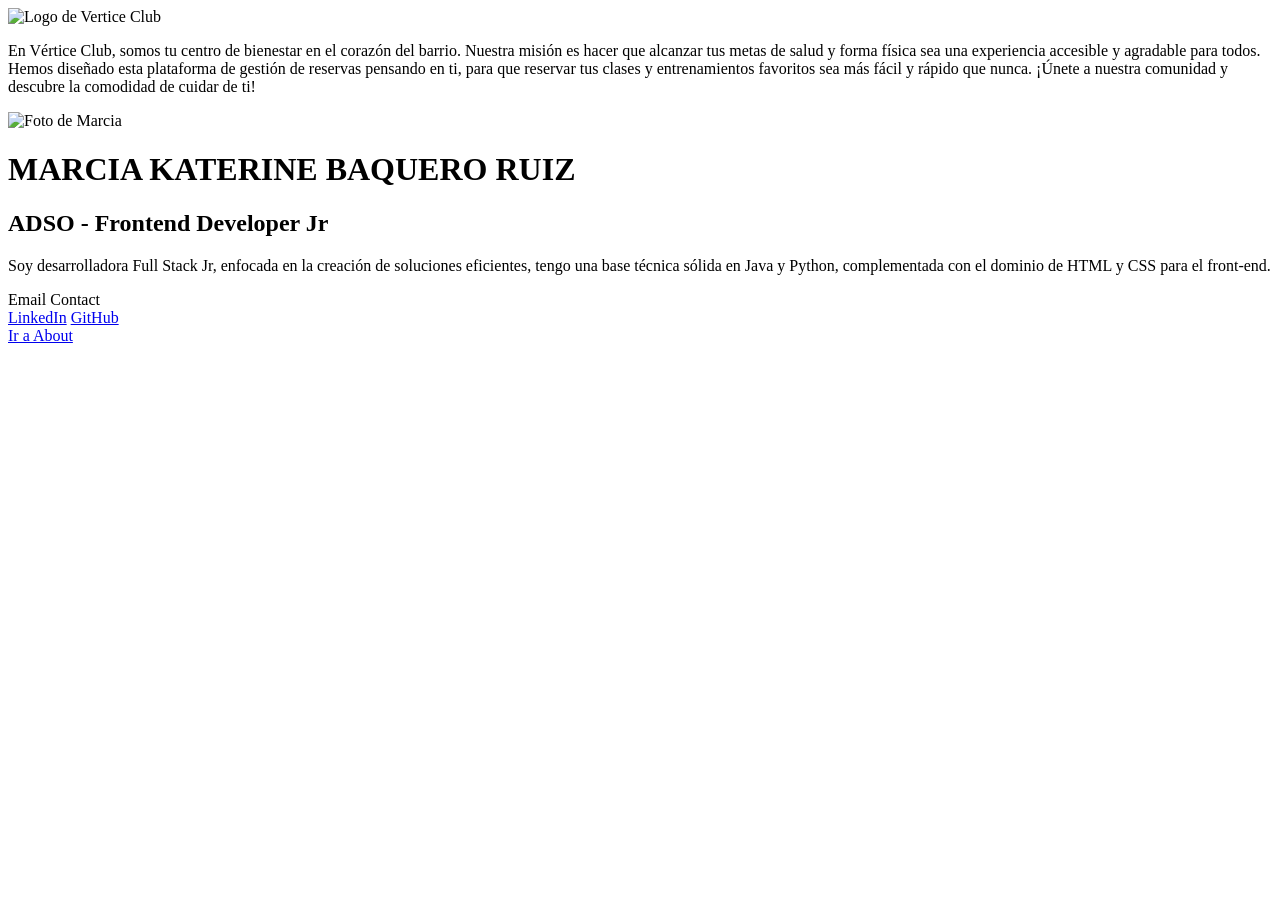
==== index.html @ d3f329b2 "Agregué About Us" ====
<!DOCTYPE html>
<html lang="en">
<head>
    <meta charset="UTF-8">
    <meta name="viewport" content="width=device-width, initial-scale=1.0">
    <title>Vertice Club</title>
    <link href="https://jsdelivr.net" rel="stylesheet" integrity="sha384-QWTKZyjpPEjISv5WaRU9OFeRpok6YctnYmDr5pNlyT2bRjXh0JMhjY6hW+ALEwIH" crossorigin="anonymous">
</head>
  <body>
    <section> <img src="logovertice.jpg" alt="Logo de Vertice Club" class="logo"> </section>
    

    <p class="descripcion"> En Vértice Club, somos tu centro de bienestar en el corazón del barrio. Nuestra misión es hacer que alcanzar tus metas de salud y forma física sea una experiencia accesible y agradable para todos. Hemos diseñado esta plataforma de gestión de reservas pensando en ti, para que reservar tus clases y entrenamientos favoritos sea más fácil y rápido que nunca. ¡Únete a nuestra comunidad y descubre la comodidad de cuidar de ti! </p>
           
        <img src="foto.jpg" alt="Foto de Marcia" class="foto-perfil">
            <div class="contenido">
                <h1>MARCIA KATERINE BAQUERO RUIZ</h1>
                <h2>ADSO - Frontend Developer Jr</h2>
                <p>Soy desarrolladora Full Stack Jr, enfocada en la creación de soluciones eficientes, tengo una base técnica sólida en Java y Python, complementada con el dominio de HTML y CSS para el front-end.</p>
                <div class="footer-contacto">
                    <span>Email Contact</span>
                    <div class="links">
                        <a href="#">LinkedIn</a>
                        <a href="#">GitHub</a>
                    </div>
                </div>
            </div>
        </div>

    <a href="views/about/aboutUs.html">Ir a About</a>
    <script src="https://jsdelivr.net" integrity="sha384-YvpcrYf0tY3lHB60NNkmXc5s9fDVZLESaAA55NDzOxhy9GkcIdslK1eN7N6jIeHz" crossorigin="anonymous"></script>
</body>
</html>
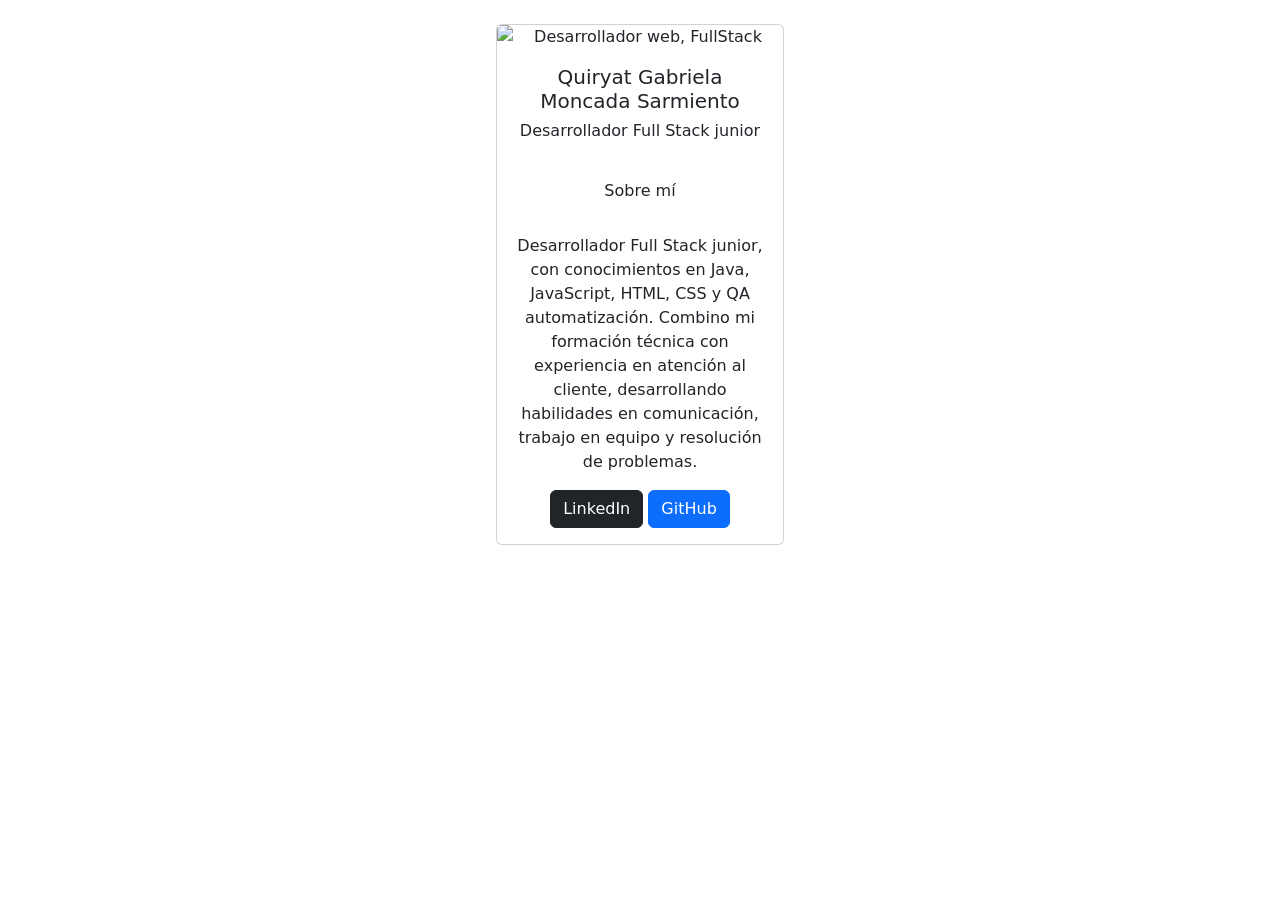
==== commit d89b7edf: "Agrego Card Quiryat" ====
--- a/index.html
+++ b/index.html
@@ -1,33 +1,50 @@
 <!DOCTYPE html>
 <html lang="en">
+
 <head>
     <meta charset="UTF-8">
     <meta name="viewport" content="width=device-width, initial-scale=1.0">
-    <title>Vertice Club</title>
-    <link href="https://jsdelivr.net" rel="stylesheet" integrity="sha384-QWTKZyjpPEjISv5WaRU9OFeRpok6YctnYmDr5pNlyT2bRjXh0JMhjY6hW+ALEwIH" crossorigin="anonymous">
+    <title>Vertice</title>
+    <link href="https://cdn.jsdelivr.net/npm/bootstrap@5.3.0/dist/css/bootstrap.min.css" rel="stylesheet">
+    <link href="https://jsdelivr.net" rel="stylesheet"
+        integrity="sha384-QWTKZyjpPEjISv5WaRU9OFeRpok6YctnYmDr5pNlyT2bRjXh0JMhjY6hW+ALEwIH" crossorigin="anonymous">
 </head>
-  <body>
-    <section> <img src="logovertice.jpg" alt="Logo de Vertice Club" class="logo"> </section>
-    
 
-    <p class="descripcion"> En Vértice Club, somos tu centro de bienestar en el corazón del barrio. Nuestra misión es hacer que alcanzar tus metas de salud y forma física sea una experiencia accesible y agradable para todos. Hemos diseñado esta plataforma de gestión de reservas pensando en ti, para que reservar tus clases y entrenamientos favoritos sea más fácil y rápido que nunca. ¡Únete a nuestra comunidad y descubre la comodidad de cuidar de ti! </p>
-           
-        <img src="foto.jpg" alt="Foto de Marcia" class="foto-perfil">
-            <div class="contenido">
-                <h1>MARCIA KATERINE BAQUERO RUIZ</h1>
-                <h2>ADSO - Frontend Developer Jr</h2>
-                <p>Soy desarrolladora Full Stack Jr, enfocada en la creación de soluciones eficientes, tengo una base técnica sólida en Java y Python, complementada con el dominio de HTML y CSS para el front-end.</p>
-                <div class="footer-contacto">
-                    <span>Email Contact</span>
-                    <div class="links">
-                        <a href="#">LinkedIn</a>
-                        <a href="#">GitHub</a>
-                    </div>
-                </div>
+<body>
+ 
+    <div class="container mt-4 d-flex justify-content-center">
+
+        <div class="card text-center" style="width: 18rem;">
+            <img src="https://encrypted-tbn0.gstatic.com/images?q=tbn:ANd9GcQmP0s5vjTHID43wVoCRquppeLxONSdfTkIDA&s"
+                class="card-img-top" alt="Desarrollador web, FullStack">
+            <div class="card-body">
+                <h5 class="card-title text-center">Quiryat Gabriela Moncada Sarmiento</h5>
+                <h6>Desarrollador Full Stack junior</h6>
+                <br>
+                <button class="btn mx-auto mb-3">
+                    Sobre mí
+                </button>
+                <br>
+                    <p class="card-text text-center mt-2">Desarrollador Full Stack junior, con
+                        conocimientos en
+                        Java, JavaScript, HTML, CSS y QA automatización. Combino mi formación técnica con experiencia en
+                        atención al cliente,
+                        desarrollando habilidades en comunicación, trabajo en equipo y resolución de problemas.
+                    </p>
+                <section>
+                    <a href="https://www.linkedin.com/in/quiryat-gabriela-moncada-sarmiento-fullstack/"
+                        class="btn btn-dark LinkedIn">LinkedIn</a>
+                    <a href="https://github.com/QuiryatM" class="btn btn-primary GitHub">GitHub</a>
+                </section>
+                
             </div>
         </div>
+    </div>
+    
+    <script src="https://cdn.jsdelivr.net/npm/bootstrap@5.3.8/dist/js/bootstrap.bundle.min.js"
+        integrity="sha384-FKyoEForCGlyvwx9Hj09JcYn3nv7wiPVlz7YYwJrWVcXK/BmnVDxM+D2scQbITxI"
+        crossorigin="anonymous">
+    </script>
+</body>
 
-    <a href="views/about/aboutUs.html">Ir a About</a>
-    <script src="https://jsdelivr.net" integrity="sha384-YvpcrYf0tY3lHB60NNkmXc5s9fDVZLESaAA55NDzOxhy9GkcIdslK1eN7N6jIeHz" crossorigin="anonymous"></script>
-</body>
 </html>
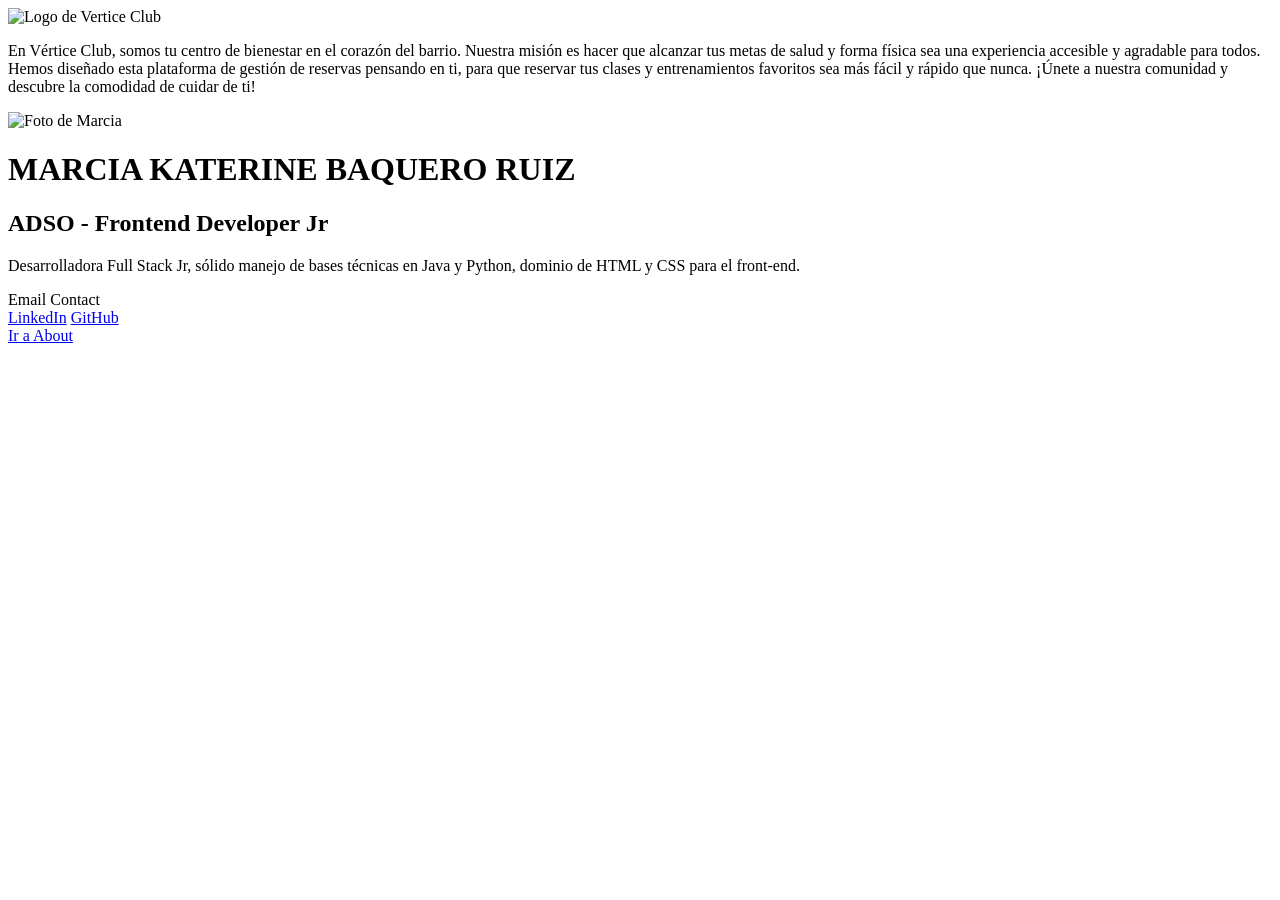
==== commit 0ed77125: "Mejoré estructura de la card" ====
--- a/index.html
+++ b/index.html
@@ -1,50 +1,33 @@
 <!DOCTYPE html>
 <html lang="en">
-
 <head>
     <meta charset="UTF-8">
     <meta name="viewport" content="width=device-width, initial-scale=1.0">
-    <title>Vertice</title>
-    <link href="https://cdn.jsdelivr.net/npm/bootstrap@5.3.0/dist/css/bootstrap.min.css" rel="stylesheet">
-    <link href="https://jsdelivr.net" rel="stylesheet"
-        integrity="sha384-QWTKZyjpPEjISv5WaRU9OFeRpok6YctnYmDr5pNlyT2bRjXh0JMhjY6hW+ALEwIH" crossorigin="anonymous">
+    <title>Vertice Club</title>
+    <link href="https://jsdelivr.net" rel="stylesheet" integrity="sha384-QWTKZyjpPEjISv5WaRU9OFeRpok6YctnYmDr5pNlyT2bRjXh0JMhjY6hW+ALEwIH" crossorigin="anonymous">
 </head>
+  <body>
+    <section> <img src="logovertice.jpg" alt="Logo de Vertice Club" class="logo"> </section>
+    
 
-<body>
- 
-    <div class="container mt-4 d-flex justify-content-center">
-
-        <div class="card text-center" style="width: 18rem;">
-            <img src="https://encrypted-tbn0.gstatic.com/images?q=tbn:ANd9GcQmP0s5vjTHID43wVoCRquppeLxONSdfTkIDA&s"
-                class="card-img-top" alt="Desarrollador web, FullStack">
-            <div class="card-body">
-                <h5 class="card-title text-center">Quiryat Gabriela Moncada Sarmiento</h5>
-                <h6>Desarrollador Full Stack junior</h6>
-                <br>
-                <button class="btn mx-auto mb-3">
-                    Sobre mí
-                </button>
-                <br>
-                    <p class="card-text text-center mt-2">Desarrollador Full Stack junior, con
-                        conocimientos en
-                        Java, JavaScript, HTML, CSS y QA automatización. Combino mi formación técnica con experiencia en
-                        atención al cliente,
-                        desarrollando habilidades en comunicación, trabajo en equipo y resolución de problemas.
-                    </p>
-                <section>
-                    <a href="https://www.linkedin.com/in/quiryat-gabriela-moncada-sarmiento-fullstack/"
-                        class="btn btn-dark LinkedIn">LinkedIn</a>
-                    <a href="https://github.com/QuiryatM" class="btn btn-primary GitHub">GitHub</a>
-                </section>
-                
+    <p class="descripcion"> En Vértice Club, somos tu centro de bienestar en el corazón del barrio. Nuestra misión es hacer que alcanzar tus metas de salud y forma física sea una experiencia accesible y agradable para todos. Hemos diseñado esta plataforma de gestión de reservas pensando en ti, para que reservar tus clases y entrenamientos favoritos sea más fácil y rápido que nunca. ¡Únete a nuestra comunidad y descubre la comodidad de cuidar de ti! </p>
+           
+        <img src="foto.jpg" alt="Foto de Marcia" class="foto-perfil">
+            <div class="contenido">
+                <h1>MARCIA KATERINE BAQUERO RUIZ</h1>
+                <h2>ADSO - Frontend Developer Jr</h2>
+                <p>Desarrolladora Full Stack Jr, sólido manejo de bases técnicas en Java y Python, dominio de HTML y CSS para el front-end.</p>
+                <div class="footer-contacto">
+                    <span>Email Contact</span>
+                    <div class="links">
+                        <a href="#">LinkedIn</a>
+                        <a href="#">GitHub</a>
+                    </div>
+                </div>
             </div>
         </div>
-    </div>
-    
-    <script src="https://cdn.jsdelivr.net/npm/bootstrap@5.3.8/dist/js/bootstrap.bundle.min.js"
-        integrity="sha384-FKyoEForCGlyvwx9Hj09JcYn3nv7wiPVlz7YYwJrWVcXK/BmnVDxM+D2scQbITxI"
-        crossorigin="anonymous">
-    </script>
+
+    <a href="views/about/aboutUs.html">Ir a About</a>
+    <script src="https://jsdelivr.net" integrity="sha384-YvpcrYf0tY3lHB60NNkmXc5s9fDVZLESaAA55NDzOxhy9GkcIdslK1eN7N6jIeHz" crossorigin="anonymous"></script>
 </body>
-
 </html>
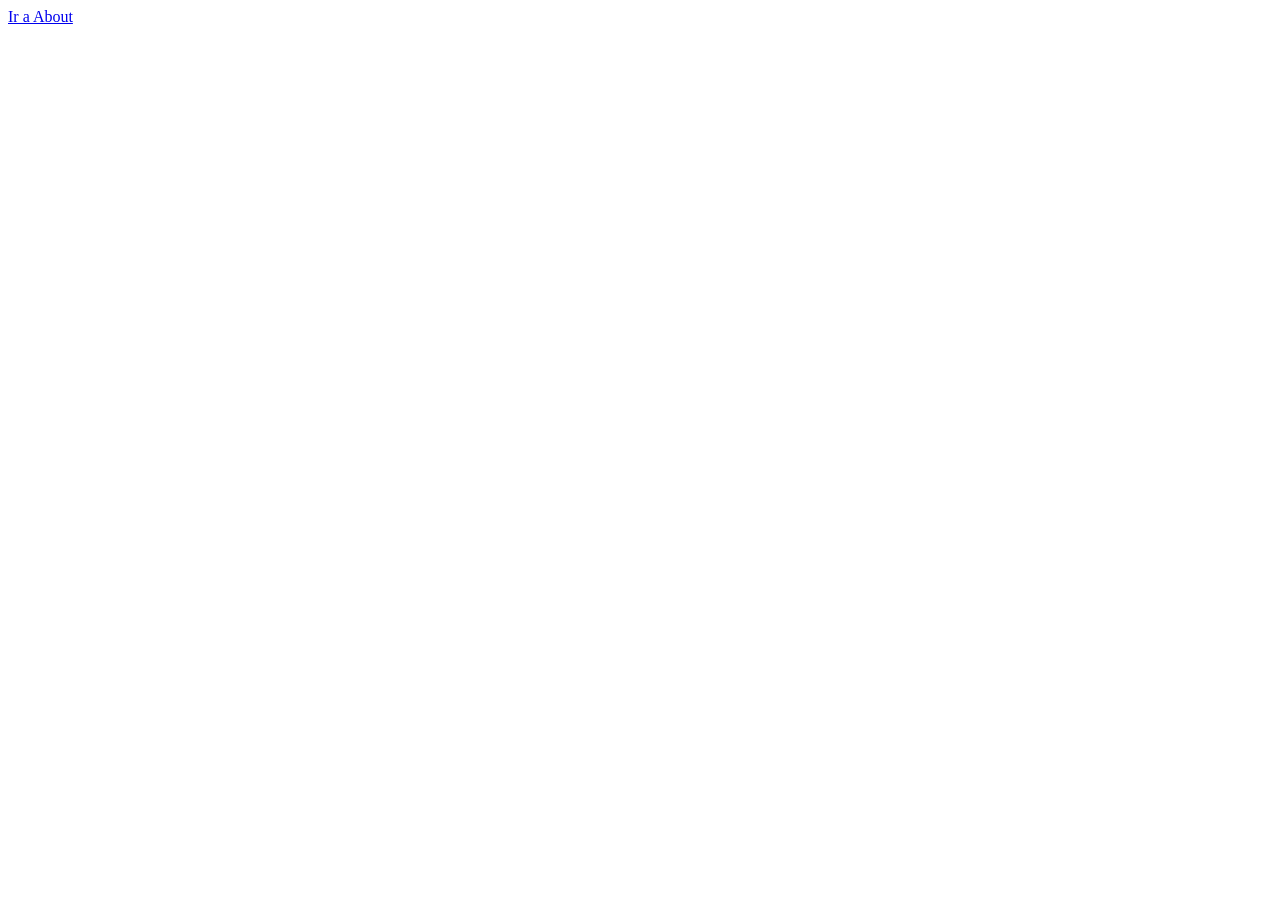
==== commit adbbffeb: "About us view" ====
--- a/index.html
+++ b/index.html
@@ -3,31 +3,16 @@
 <head>
     <meta charset="UTF-8">
     <meta name="viewport" content="width=device-width, initial-scale=1.0">
-    <title>Vertice Club</title>
+    <title>Vertice</title>
     <link href="https://jsdelivr.net" rel="stylesheet" integrity="sha384-QWTKZyjpPEjISv5WaRU9OFeRpok6YctnYmDr5pNlyT2bRjXh0JMhjY6hW+ALEwIH" crossorigin="anonymous">
 </head>
-  <body>
-    <section> <img src="logovertice.jpg" alt="Logo de Vertice Club" class="logo"> </section>
-    
-
-    <p class="descripcion"> En Vértice Club, somos tu centro de bienestar en el corazón del barrio. Nuestra misión es hacer que alcanzar tus metas de salud y forma física sea una experiencia accesible y agradable para todos. Hemos diseñado esta plataforma de gestión de reservas pensando en ti, para que reservar tus clases y entrenamientos favoritos sea más fácil y rápido que nunca. ¡Únete a nuestra comunidad y descubre la comodidad de cuidar de ti! </p>
-           
-        <img src="foto.jpg" alt="Foto de Marcia" class="foto-perfil">
-            <div class="contenido">
-                <h1>MARCIA KATERINE BAQUERO RUIZ</h1>
-                <h2>ADSO - Frontend Developer Jr</h2>
-                <p>Desarrolladora Full Stack Jr, sólido manejo de bases técnicas en Java y Python, dominio de HTML y CSS para el front-end.</p>
-                <div class="footer-contacto">
-                    <span>Email Contact</span>
-                    <div class="links">
-                        <a href="#">LinkedIn</a>
-                        <a href="#">GitHub</a>
-                    </div>
-                </div>
-            </div>
-        </div>
-
+<body>
     <a href="views/about/aboutUs.html">Ir a About</a>
+    <main class="container py-5 flex-grow-1">
+    <div id="cards-container" class="row g-4 justify-content-center"></div>
+</main>
+<script src="https://cdn.jsdelivr.net/npm/bootstrap@5.3.3/dist/js/bootstrap.bundle.min.js"></script>
+<script src="app.js"></script>
     <script src="https://jsdelivr.net" integrity="sha384-YvpcrYf0tY3lHB60NNkmXc5s9fDVZLESaAA55NDzOxhy9GkcIdslK1eN7N6jIeHz" crossorigin="anonymous"></script>
 </body>
 </html>
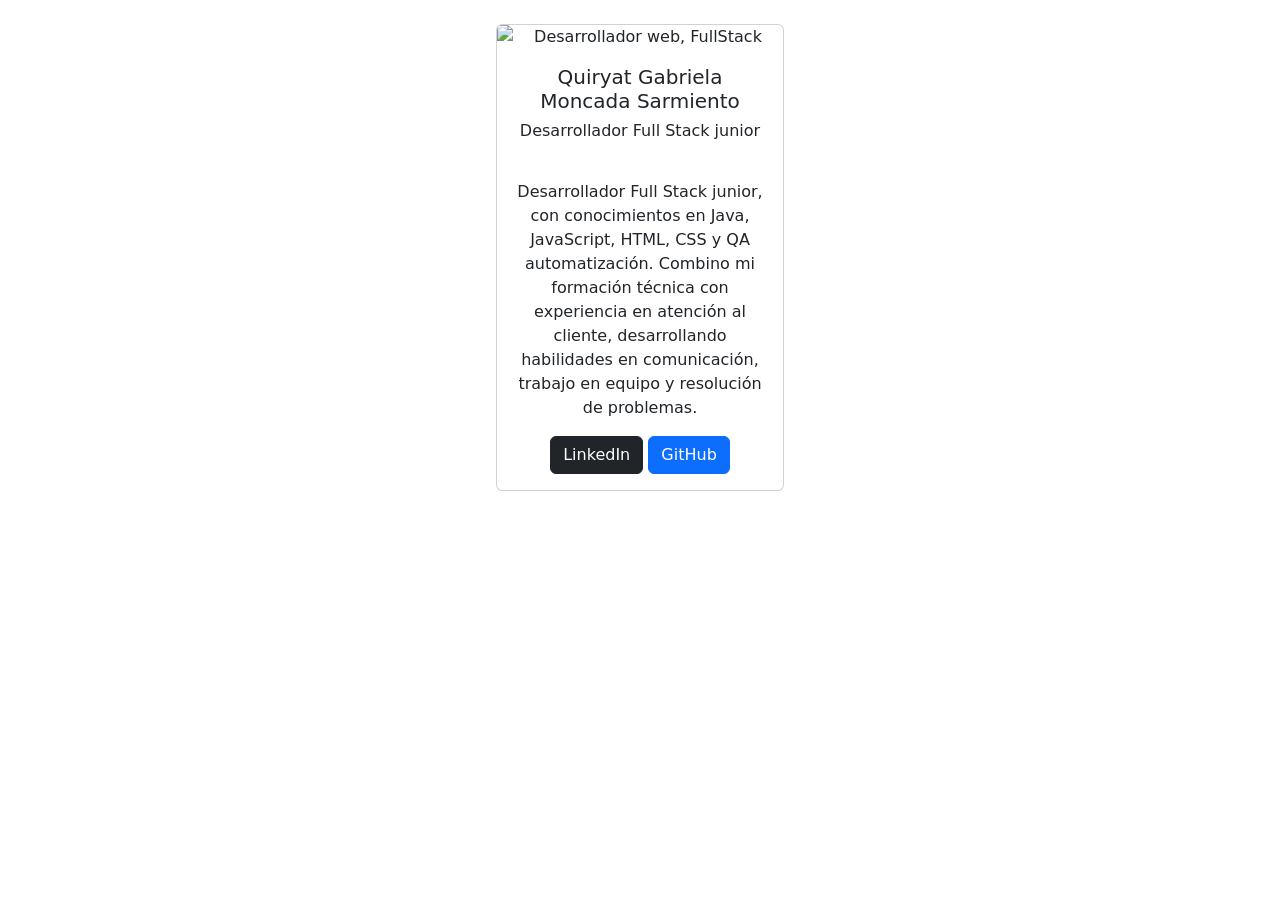
==== commit c02e5120: "Correccion de card" ====
--- a/index.html
+++ b/index.html
@@ -1,18 +1,45 @@
 <!DOCTYPE html>
 <html lang="en">
+
 <head>
     <meta charset="UTF-8">
     <meta name="viewport" content="width=device-width, initial-scale=1.0">
     <title>Vertice</title>
-    <link href="https://jsdelivr.net" rel="stylesheet" integrity="sha384-QWTKZyjpPEjISv5WaRU9OFeRpok6YctnYmDr5pNlyT2bRjXh0JMhjY6hW+ALEwIH" crossorigin="anonymous">
+    <link href="https://cdn.jsdelivr.net/npm/bootstrap@5.3.0/dist/css/bootstrap.min.css" rel="stylesheet">
 </head>
+
 <body>
-    <a href="views/about/aboutUs.html">Ir a About</a>
-    <main class="container py-5 flex-grow-1">
-    <div id="cards-container" class="row g-4 justify-content-center"></div>
-</main>
-<script src="https://cdn.jsdelivr.net/npm/bootstrap@5.3.3/dist/js/bootstrap.bundle.min.js"></script>
-<script src="app.js"></script>
-    <script src="https://jsdelivr.net" integrity="sha384-YvpcrYf0tY3lHB60NNkmXc5s9fDVZLESaAA55NDzOxhy9GkcIdslK1eN7N6jIeHz" crossorigin="anonymous"></script>
+ 
+    <div class="container mt-4 d-flex justify-content-center">
+
+        <div class="card text-center" style="width: 18rem;">
+            <img src="https://encrypted-tbn0.gstatic.com/images?q=tbn:ANd9GcQmP0s5vjTHID43wVoCRquppeLxONSdfTkIDA&s"
+                class="card-img-top" alt="Desarrollador web, FullStack">
+            <div class="card-body">
+                <h5 class="card-title text-center">Quiryat Gabriela Moncada Sarmiento</h5>
+                <h6>Desarrollador Full Stack junior</h6>
+                <br>
+               
+                    <p class="card-text text-center mt-2">Desarrollador Full Stack junior, con
+                        conocimientos en
+                        Java, JavaScript, HTML, CSS y QA automatización. Combino mi formación técnica con experiencia en
+                        atención al cliente,
+                        desarrollando habilidades en comunicación, trabajo en equipo y resolución de problemas.
+                    </p>
+                <section>
+                    <a href="https://www.linkedin.com/in/quiryat-gabriela-moncada-sarmiento-fullstack/"
+                        class="btn btn-dark LinkedIn">LinkedIn</a>
+                    <a href="https://github.com/QuiryatM" class="btn btn-primary GitHub">GitHub</a>
+                </section>
+                
+            </div>
+        </div>
+    </div>
+    
+    <script src="https://cdn.jsdelivr.net/npm/bootstrap@5.3.8/dist/js/bootstrap.bundle.min.js"
+        integrity="sha384-FKyoEForCGlyvwx9Hj09JcYn3nv7wiPVlz7YYwJrWVcXK/BmnVDxM+D2scQbITxI"
+        crossorigin="anonymous">
+    </script>
 </body>
+
 </html>
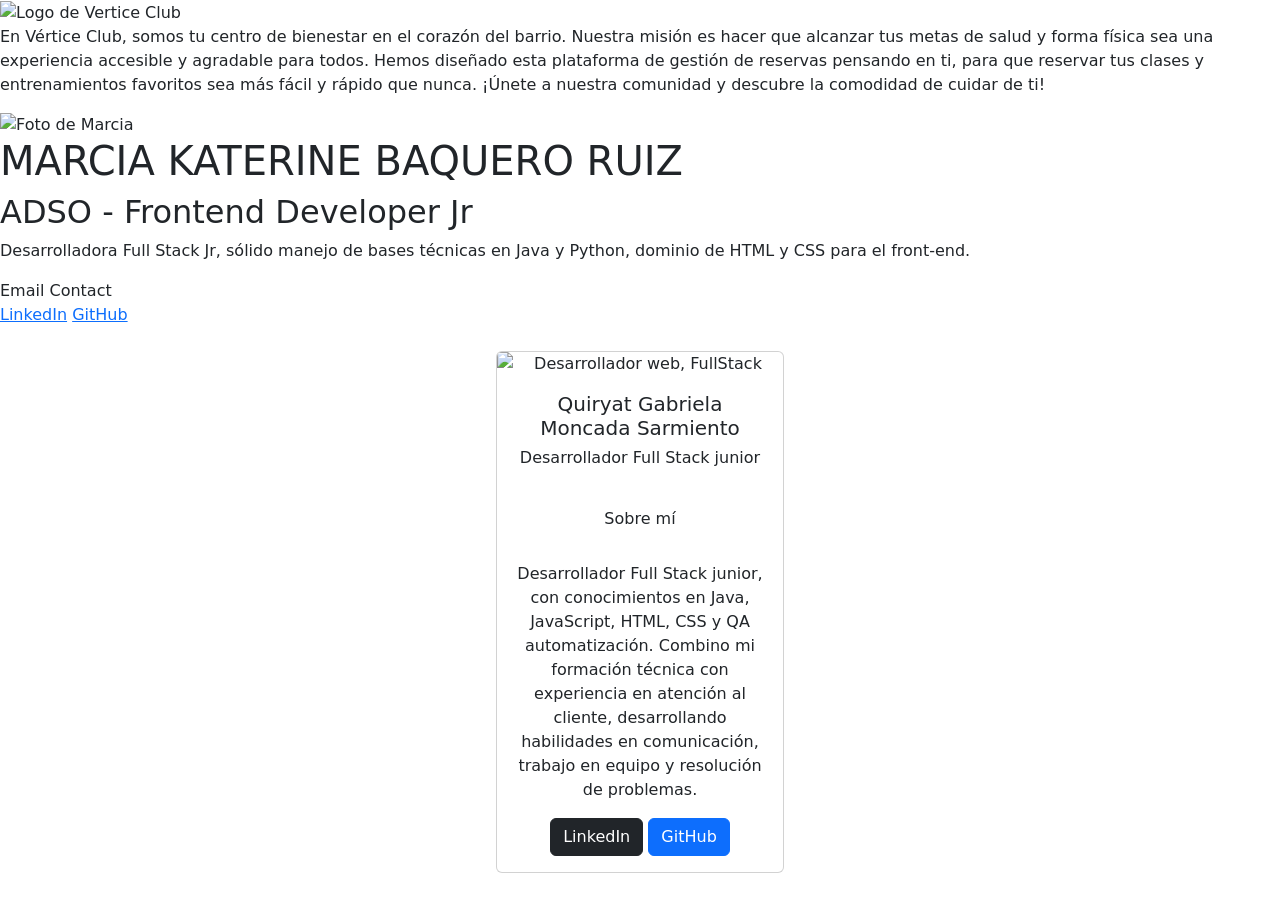
==== commit 5bbe330a: "Merge branch 'main' into ramaMarcia" ====
--- a/index.html
+++ b/index.html
@@ -6,9 +6,31 @@
     <meta name="viewport" content="width=device-width, initial-scale=1.0">
     <title>Vertice</title>
     <link href="https://cdn.jsdelivr.net/npm/bootstrap@5.3.0/dist/css/bootstrap.min.css" rel="stylesheet">
+    <link href="https://jsdelivr.net" rel="stylesheet"
+        integrity="sha384-QWTKZyjpPEjISv5WaRU9OFeRpok6YctnYmDr5pNlyT2bRjXh0JMhjY6hW+ALEwIH" crossorigin="anonymous">
 </head>
 
-<body>
+  <body>
+    <section> <img src="logovertice.jpg" alt="Logo de Vertice Club" class="logo"> </section>
+    
+
+    <p class="descripcion"> En Vértice Club, somos tu centro de bienestar en el corazón del barrio. Nuestra misión es hacer que alcanzar tus metas de salud y forma física sea una experiencia accesible y agradable para todos. Hemos diseñado esta plataforma de gestión de reservas pensando en ti, para que reservar tus clases y entrenamientos favoritos sea más fácil y rápido que nunca. ¡Únete a nuestra comunidad y descubre la comodidad de cuidar de ti! </p>
+           
+        <img src="foto.jpg" alt="Foto de Marcia" class="foto-perfil">
+            <div class="contenido">
+                <h1>MARCIA KATERINE BAQUERO RUIZ</h1>
+                <h2>ADSO - Frontend Developer Jr</h2>
+                <p>Desarrolladora Full Stack Jr, sólido manejo de bases técnicas en Java y Python, dominio de HTML y CSS para el front-end.</p>
+                <div class="footer-contacto">
+                    <span>Email Contact</span>
+                    <div class="links">
+                        <a href="#">LinkedIn</a>
+                        <a href="#">GitHub</a>
+                    </div>
+                </div>
+            </div>
+        </div>
+
  
     <div class="container mt-4 d-flex justify-content-center">
 
@@ -19,7 +41,10 @@
                 <h5 class="card-title text-center">Quiryat Gabriela Moncada Sarmiento</h5>
                 <h6>Desarrollador Full Stack junior</h6>
                 <br>
-               
+                <button class="btn mx-auto mb-3">
+                    Sobre mí
+                </button>
+                <br>
                     <p class="card-text text-center mt-2">Desarrollador Full Stack junior, con
                         conocimientos en
                         Java, JavaScript, HTML, CSS y QA automatización. Combino mi formación técnica con experiencia en
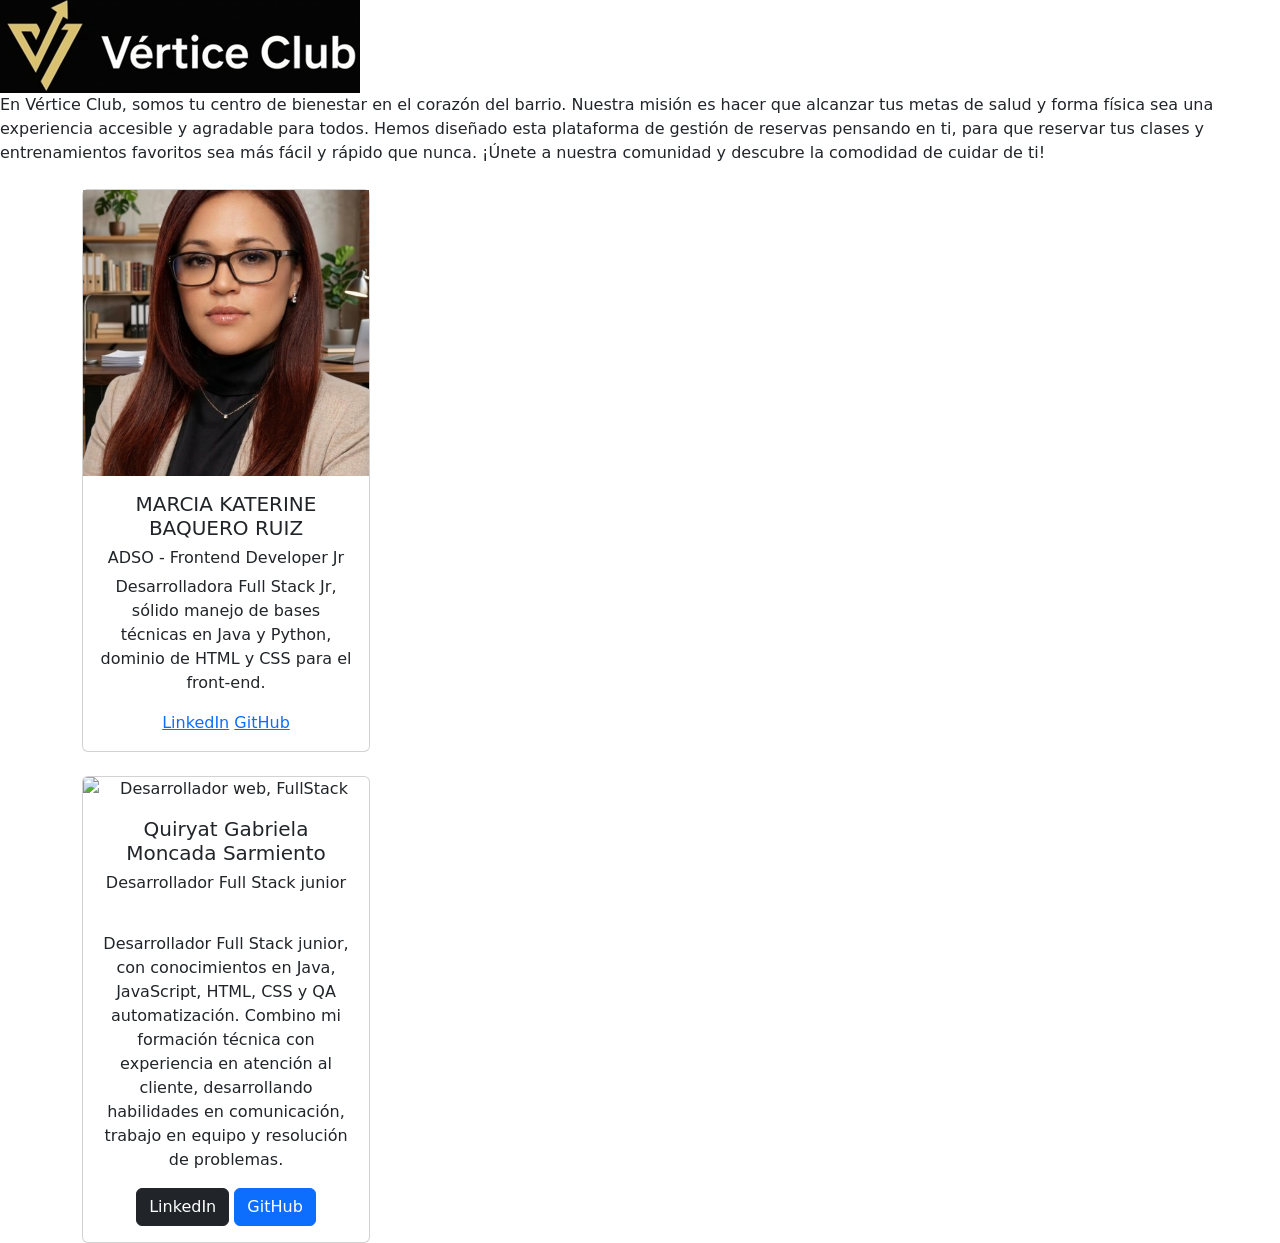
==== commit 95c6ab7d: "Modificacion body" ====
--- a/index.html
+++ b/index.html
@@ -6,34 +6,40 @@
     <meta name="viewport" content="width=device-width, initial-scale=1.0">
     <title>Vertice</title>
     <link href="https://cdn.jsdelivr.net/npm/bootstrap@5.3.0/dist/css/bootstrap.min.css" rel="stylesheet">
-    <link href="https://jsdelivr.net" rel="stylesheet"
-        integrity="sha384-QWTKZyjpPEjISv5WaRU9OFeRpok6YctnYmDr5pNlyT2bRjXh0JMhjY6hW+ALEwIH" crossorigin="anonymous">
+
 </head>
 
-  <body>
-    <section> <img src="logovertice.jpg" alt="Logo de Vertice Club" class="logo"> </section>
-    
+<body>
+    <section> <img src="./imagenes/logovertice.jpg" alt="Logo de Vertice Club" class="logo"> </section>
 
-    <p class="descripcion"> En Vértice Club, somos tu centro de bienestar en el corazón del barrio. Nuestra misión es hacer que alcanzar tus metas de salud y forma física sea una experiencia accesible y agradable para todos. Hemos diseñado esta plataforma de gestión de reservas pensando en ti, para que reservar tus clases y entrenamientos favoritos sea más fácil y rápido que nunca. ¡Únete a nuestra comunidad y descubre la comodidad de cuidar de ti! </p>
-           
-        <img src="foto.jpg" alt="Foto de Marcia" class="foto-perfil">
-            <div class="contenido">
-                <h1>MARCIA KATERINE BAQUERO RUIZ</h1>
-                <h2>ADSO - Frontend Developer Jr</h2>
-                <p>Desarrolladora Full Stack Jr, sólido manejo de bases técnicas en Java y Python, dominio de HTML y CSS para el front-end.</p>
-                <div class="footer-contacto">
-                    <span>Email Contact</span>
-                    <div class="links">
-                        <a href="#">LinkedIn</a>
-                        <a href="#">GitHub</a>
-                    </div>
-                </div>
+    <!-- SECCION ACERCA DE NOSOTROS -->
+    <p class="descripcion"> En Vértice Club, somos tu centro de bienestar en el corazón del barrio. Nuestra misión es
+        hacer que alcanzar tus metas de salud y forma física sea una experiencia accesible y agradable para todos. Hemos
+        diseñado esta plataforma de gestión de reservas pensando en ti, para que reservar tus clases y entrenamientos
+        favoritos sea más fácil y rápido que nunca. ¡Únete a nuestra comunidad y descubre la comodidad de cuidar de ti!
+    </p>
+
+
+    <!-- SECCION DE MARCIA -->
+    <div class="container mt-4">
+        <div class="card text-center" style="width: 18rem;">
+            <img src="./imagenes/foto actual.jpg" class="foto-perfil" alt="Foto de Marcia">
+            <div class="card-body">
+                <h5 class="card-title text-center">MARCIA KATERINE BAQUERO RUIZ</h5>
+                <h6>ADSO - Frontend Developer Jr</h6>
+                <p>Desarrolladora Full Stack Jr, sólido manejo de bases técnicas en Java y Python, dominio de HTML y CSS
+                    para el
+                    front-end.</p>
+                <section>
+                    <a href="#">LinkedIn</a>
+                    <a href="#">GitHub</a>
+                </section>
             </div>
         </div>
+    </div>
 
- 
-    <div class="container mt-4 d-flex justify-content-center">
-
+<!-- SECCION DE QUIRYAT -->
+    <div class="container mt-4">
         <div class="card text-center" style="width: 18rem;">
             <img src="https://encrypted-tbn0.gstatic.com/images?q=tbn:ANd9GcQmP0s5vjTHID43wVoCRquppeLxONSdfTkIDA&s"
                 class="card-img-top" alt="Desarrollador web, FullStack">
@@ -41,30 +47,25 @@
                 <h5 class="card-title text-center">Quiryat Gabriela Moncada Sarmiento</h5>
                 <h6>Desarrollador Full Stack junior</h6>
                 <br>
-                <button class="btn mx-auto mb-3">
-                    Sobre mí
-                </button>
-                <br>
-                    <p class="card-text text-center mt-2">Desarrollador Full Stack junior, con
-                        conocimientos en
-                        Java, JavaScript, HTML, CSS y QA automatización. Combino mi formación técnica con experiencia en
-                        atención al cliente,
-                        desarrollando habilidades en comunicación, trabajo en equipo y resolución de problemas.
-                    </p>
+                <p class="card-text text-center mt-2">Desarrollador Full Stack junior, con
+                    conocimientos en
+                    Java, JavaScript, HTML, CSS y QA automatización. Combino mi formación técnica con experiencia en
+                    atención al cliente,
+                    desarrollando habilidades en comunicación, trabajo en equipo y resolución de problemas.
+                </p>
                 <section>
                     <a href="https://www.linkedin.com/in/quiryat-gabriela-moncada-sarmiento-fullstack/"
                         class="btn btn-dark LinkedIn">LinkedIn</a>
                     <a href="https://github.com/QuiryatM" class="btn btn-primary GitHub">GitHub</a>
                 </section>
-                
+
             </div>
         </div>
     </div>
-    
+
     <script src="https://cdn.jsdelivr.net/npm/bootstrap@5.3.8/dist/js/bootstrap.bundle.min.js"
-        integrity="sha384-FKyoEForCGlyvwx9Hj09JcYn3nv7wiPVlz7YYwJrWVcXK/BmnVDxM+D2scQbITxI"
-        crossorigin="anonymous">
-    </script>
+        integrity="sha384-FKyoEForCGlyvwx9Hj09JcYn3nv7wiPVlz7YYwJrWVcXK/BmnVDxM+D2scQbITxI" crossorigin="anonymous">
+        </script>
 </body>
 
 </html>
